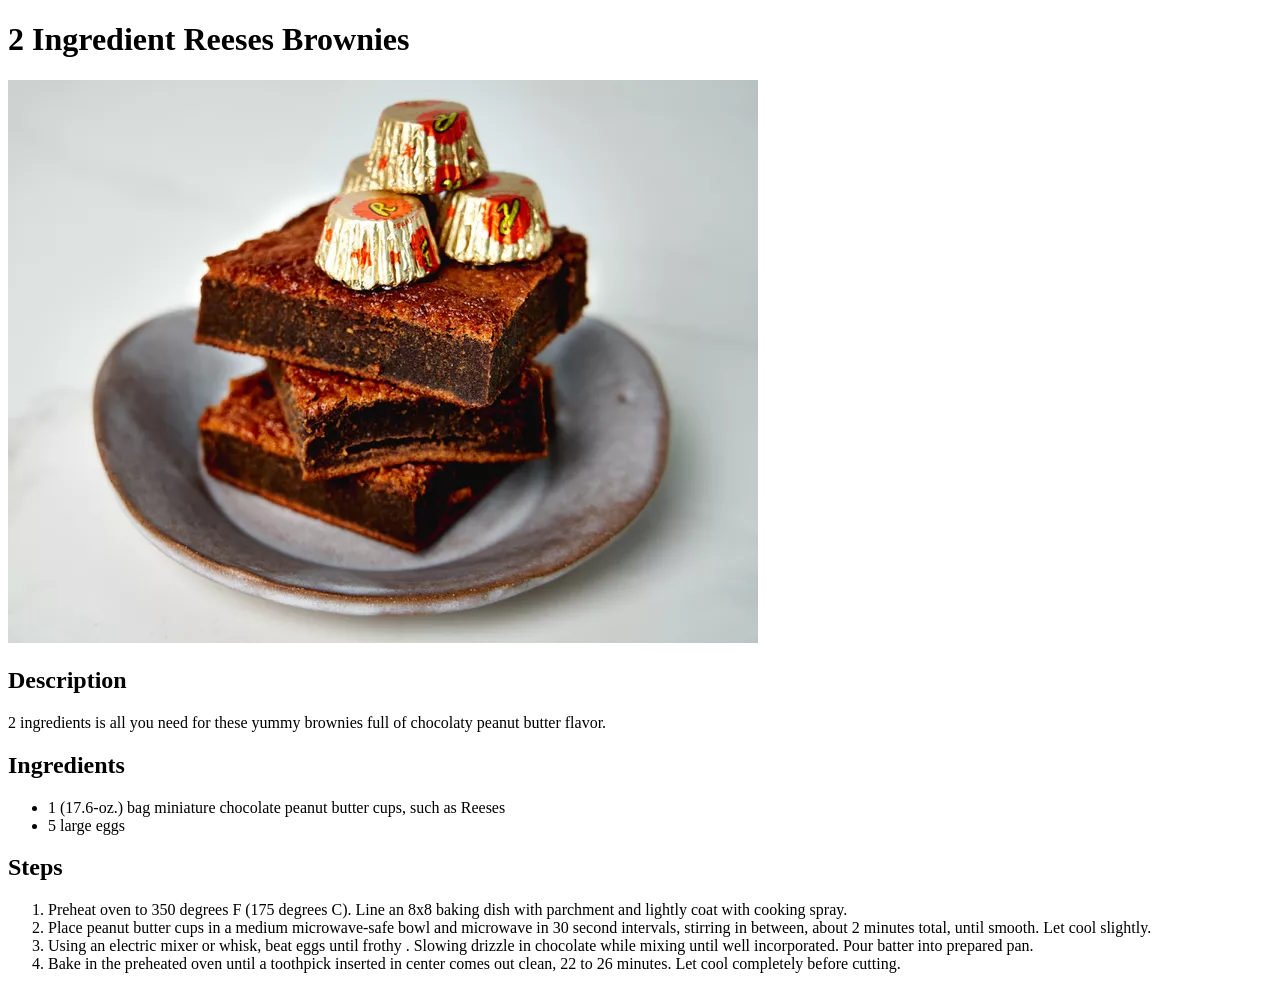
==== recipes/brownies.html @ 70c013c5 "Add udon and brownies recipes" ====
<!DOCTYPE html>
<html lang="en">
<head>
    <meta charset="UTF-8">
    <meta name="viewport" content="width=device-width, initial-scale=1.0">
    <title>2 Ingredient Reeses Brownies</title>
</head>
<body>
    <h1>2 Ingredient Reeses Brownies</h1>
    <img src="../images/brownies.jpg">
    <h2>Description</h2>
    <p>2 ingredients is all you need for these yummy brownies full of chocolaty peanut butter flavor.

    <h2>Ingredients</h2>
    <p>
        <ul>
            <li>1 (17.6-oz.) bag miniature chocolate peanut butter cups, such as Reeses</li>
            <li>5 large eggs</li>
        </ul>
    </p>
    <h2>Steps</h2>
    <p><ol>
        <li>Preheat oven to 350 degrees F (175 degrees C). Line an 8x8 baking dish with parchment and lightly coat with cooking spray.</li>
        <li>Place peanut butter cups in a medium microwave-safe bowl and microwave in 30 second intervals, stirring in between, about 2 minutes total, until smooth. Let cool slightly.</li>
        <li>Using an electric mixer or whisk, beat eggs until frothy .  Slowing drizzle in chocolate while mixing until well incorporated. Pour batter into prepared pan.</li>
        <li>Bake in the preheated oven until a toothpick inserted in center comes out clean, 22 to 26 minutes. Let cool completely before cutting.</li>
    </ol></p>

</body>
</html>
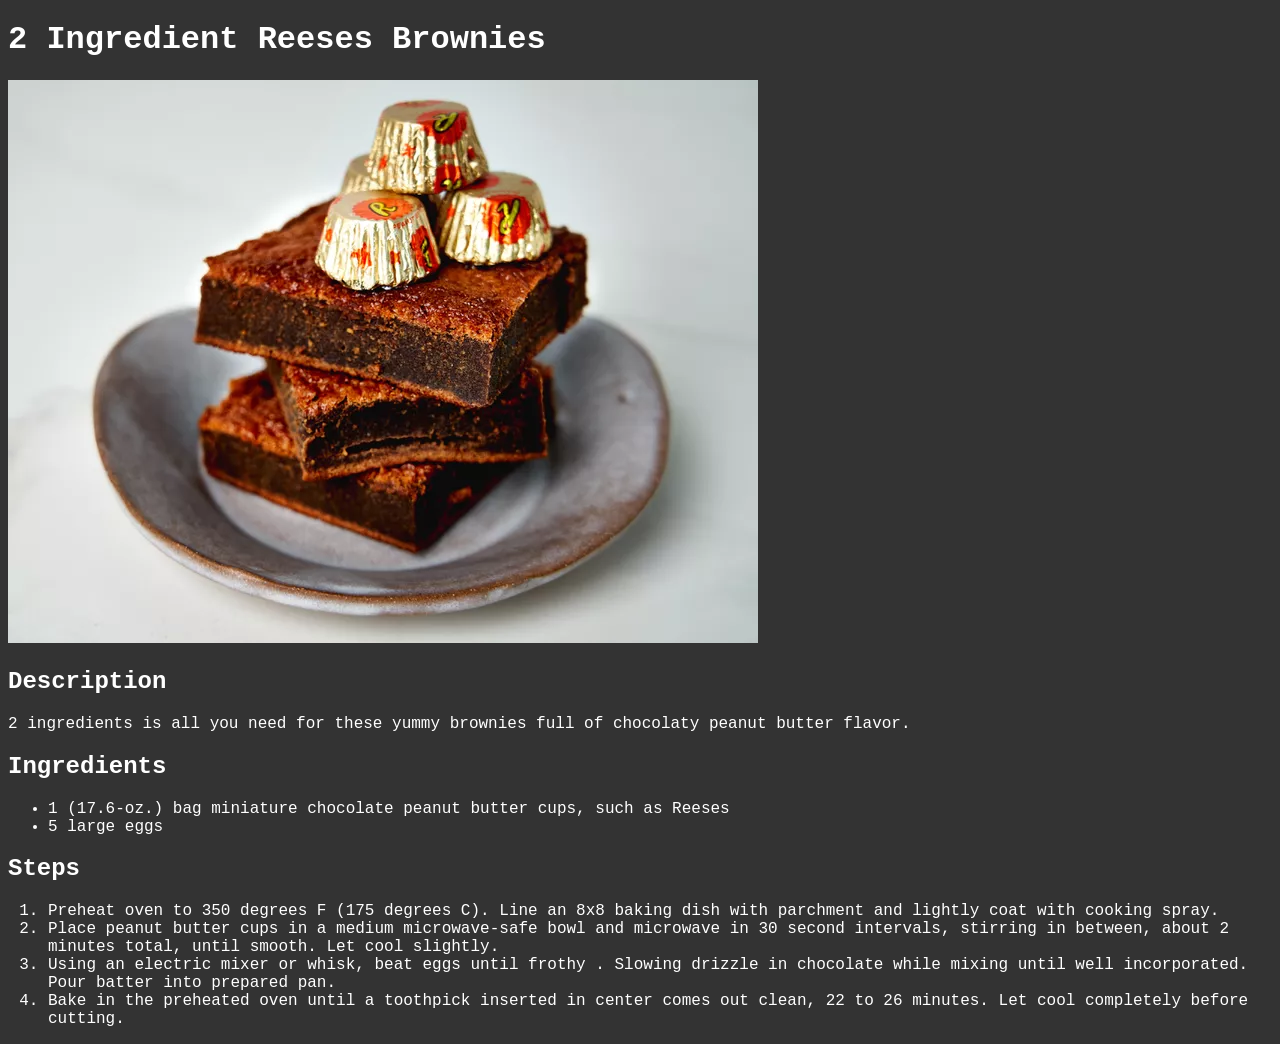
==== commit d58e012e: "add stylesheet and basic style" ====
--- a/recipes/brownies.html
+++ b/recipes/brownies.html
@@ -4,6 +4,7 @@
     <meta charset="UTF-8">
     <meta name="viewport" content="width=device-width, initial-scale=1.0">
     <title>2 Ingredient Reeses Brownies</title>
+    <link rel="stylesheet" href="../styles.css">
 </head>
 <body>
     <h1>2 Ingredient Reeses Brownies</h1>
--- a/styles.css
+++ b/styles.css
@@ -0,0 +1,13 @@
+body {
+    font-family: 'Lucida Console', Courier, monospace;
+    color: white;
+    background-color: #333333
+}
+
+.list {
+    font-family: 'Lucida Console', Courier, monospace;
+}
+
+a {
+    color: white;
+}
